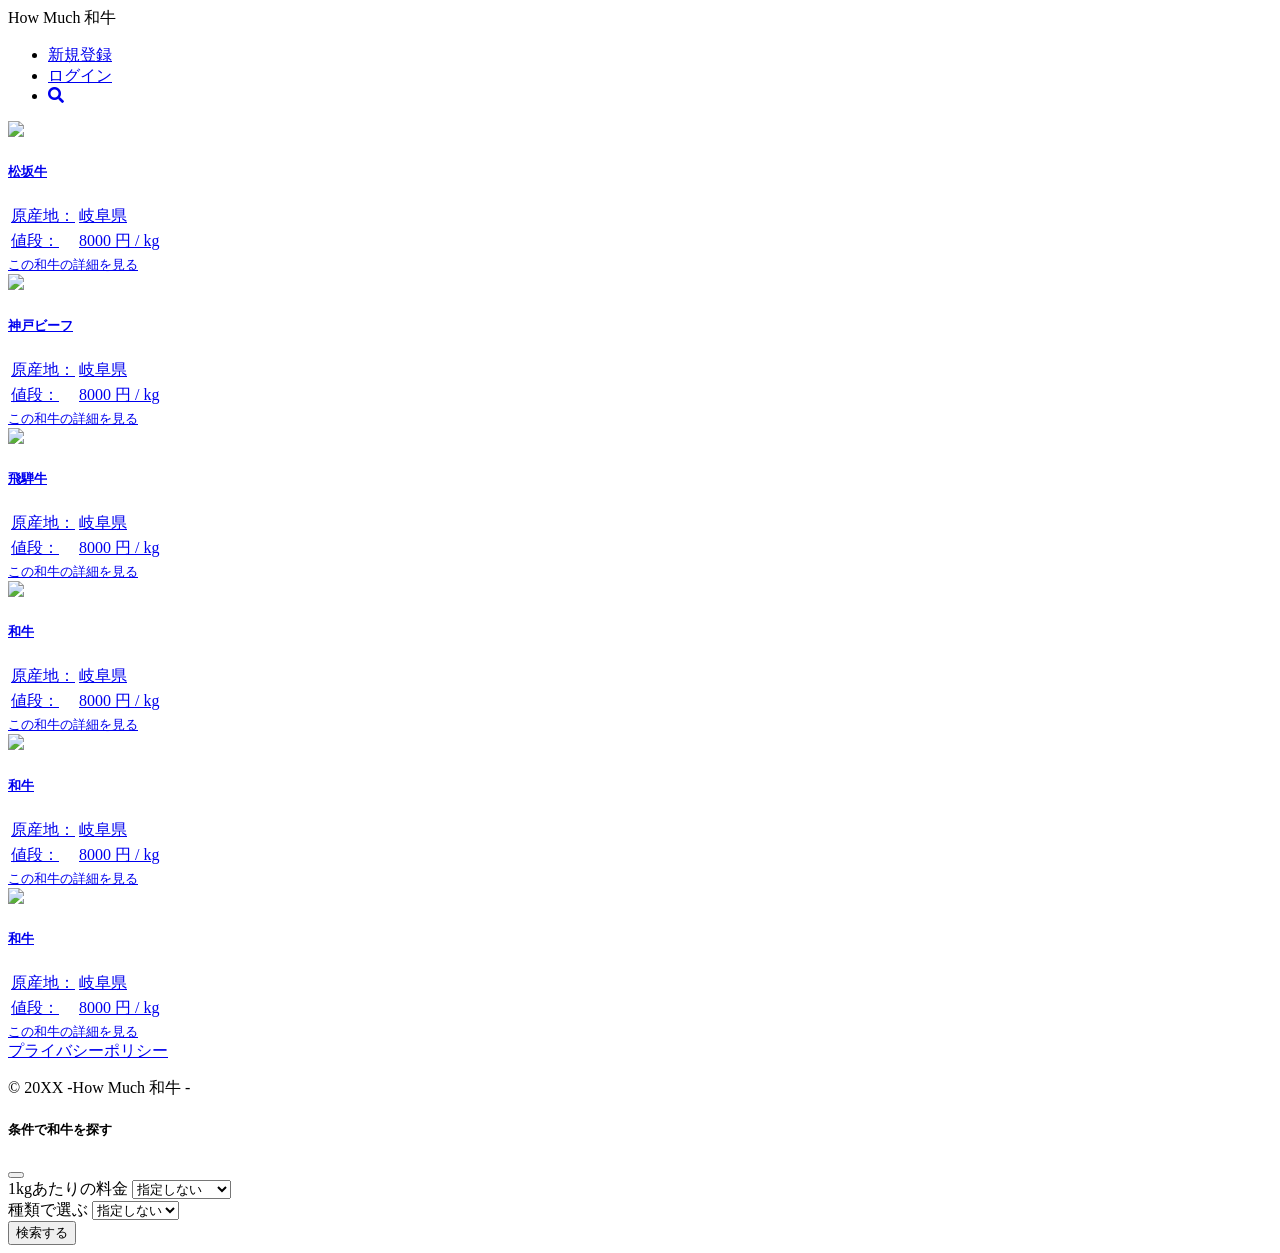
==== wagyu_price/index.html @ b8113e56 "index.htmlの1列目のカードの表示名を変更" ====
<!DOCTYPE html>
<html>

<head>
  <title></title>
  <meta charset="utf-8">
  <meta discription="">
  <meta name="viewport" content="width=device-width, initial-scale=1, shrink-to-fit=no">
  <link href="css/bootstrap.min.css" rel="stylesheet">
  <link href="https://use.fontawesome.com/releases/v5.0.6/css/all.css" rel="stylesheet">
  <link rel="stylesheet" type="text/css" href="css/style.css">
</head>

<body>
  <nav class="navbar navbar-expand-sm bg-dark navbar-dark fixed-top content-width">
    <span class="navbar-brand mr-auto navbar-brand-center">How Much 和牛</span>
    <ul class="navbar-nav">
      <li class="nav-item d-none d-sm-block">
        <a class="nav-link" href="#">新規登録</a>
      </li>
      <li class="nav-item">
        <a class="nav-link" href="#">ログイン</a>
      </li>
      <li class="nav-item d-none d-sm-block">
        <a class="nav-link" href="#" data-toggle="modal" data-target="#search-studio"><i class="fas fa-search"></i></a>
      </li>
    </ul>
  </nav>
  <main class="container-fluid content-width result">
    <div class="card-deck row">
      <a href="#" class="card">
        <img class="card-img-top" src="img/ph_beaf.jpg">
        <div class="card-body">
          <h5 class="card-title">松坂牛</h5>
          <table>
            <tr>
              <td>原産地： </td>
              <td>岐阜県</td>
            </tr>
            <tr>
              <td>値段： </td>
              <td>8000 円 / kg</td>
            </tr>
          </table>
        </div>
        <div class="card-footer">
          <small class="text-muted">この和牛の詳細を見る</small>
        </div>
      </a>
      <a href="#" class="card">
        <img class="card-img-top" src="img/ph_beaf.jpg">
        <div class="card-body">
          <h5 class="card-title">神戸ビーフ</h5>
          <table>
            <tr>
              <td>原産地： </td>
              <td>岐阜県</td>
            </tr>
            <tr>
              <td>値段： </td>
              <td>8000 円 / kg</td>
            </tr>
          </table>
        </div>
        <div class="card-footer">
          <small class="text-muted">この和牛の詳細を見る</small>
        </div>
      </a>
      <a href="#" class="card">
        <img class="card-img-top" src="img/ph_beaf.jpg">
        <div class="card-body">
          <h5 class="card-title">飛騨牛</h5>
          <table>
            <tr>
              <td>原産地： </td>
              <td>岐阜県</td>
            </tr>
            <tr>
              <td>値段： </td>
              <td>8000 円 / kg</td>
            </tr>
          </table>
        </div>
        <div class="card-footer">
          <small class="text-muted">この和牛の詳細を見る</small>
        </div>
      </a>
    </div>
    <div class="card-deck row">
      <a href="#" class="card">
        <img class="card-img-top" src="img/ph_beaf.jpg">
        <div class="card-body">
          <h5 class="card-title">和牛</h5>
          <table>
            <tr>
              <td>原産地： </td>
              <td>岐阜県</td>
            </tr>
            <tr>
              <td>値段： </td>
              <td>8000 円 / kg</td>
            </tr>
          </table>
        </div>
        <div class="card-footer">
          <small class="text-muted">この和牛の詳細を見る</small>
        </div>
      </a>
      <a href="#" class="card">
        <img class="card-img-top" src="img/ph_beaf.jpg">
        <div class="card-body">
          <h5 class="card-title">和牛</h5>
          <table>
            <tr>
              <td>原産地： </td>
              <td>岐阜県</td>
            </tr>
            <tr>
              <td>値段： </td>
              <td>8000 円 / kg</td>
            </tr>
          </table>
        </div>
        <div class="card-footer">
          <small class="text-muted">この和牛の詳細を見る</small>
        </div>
      </a>
      <a href="#" class="card">
        <img class="card-img-top" src="img/ph_beaf.jpg">
        <div class="card-body">
          <h5 class="card-title">和牛</h5>
          <table>
            <tr>
              <td>原産地： </td>
              <td>岐阜県</td>
            </tr>
            <tr>
              <td>値段： </td>
              <td>8000 円 / kg</td>
            </tr>
          </table>
        </div>
        <div class="card-footer">
          <small class="text-muted">この和牛の詳細を見る</small>
        </div>
      </a>
    </div>
  </main>
  <footer class="content-width">
    <a href="#">プライバシーポリシー</a>
    <p>&copy; 20XX -How Much 和牛 -</p>
  </footer>
  <div class="modal fade" id="search-studio" tabindex="-1" role="dialog" aria-labelledby="serach-studioLabel"
    aria-hidden="true">
    <div class="modal-dialog modal-dialog-centered" role="document">
      <div class="modal-content">
        <div class="modal-header">
          <h5 class="modal-title" id="serach-studioLabel">条件で和牛を探す</h5>
          <button class="close" data-dismiss="modal" aria-label="close"></button>
        </div>
        <div class="modal-body">
          <form action="" method="GET">
            <div class="form-group">
              <label for="message-text">1kgあたりの料金</label>
              <select class="custom-select" name="price">
                <option selected>指定しない</option>
                <option value="3000">〜3000円</option>
                <option value="5000">〜5000円</option>
                <option value="7000">〜7000円</option>
                <option value="10000">10000円以上</option>
              </select>
            </div>
            <div class="form-group">
              <label for="message-text">種類で選ぶ</label>
              <select class="custom-select" name="area">
                <option selected>指定しない</option>
                <option value="3">松坂牛</option>
                <option value="4">米沢牛</option>
                <option value="5">宮崎牛</option>
                <option value="6">近江牛</option>
                <option value="7">仙台牛</option>
                <option value="8">飛騨牛</option>
                <option value="9">神戸ビーフ</option>
              </select>
            </div>
            <div class="submit-center">
              <button type="submit" class="btn btn-lg submit-color">
                検索する
              </button>
            </div>
          </form>
        </div>
      </div>
    </div>
  </div>
  <script src="js/jquery-3.3.1.min.js"></script>
  <script src="js/bootstrap.bundle.min.js"></script>
  <script src="js/main.js"></script>
</body>

</html>
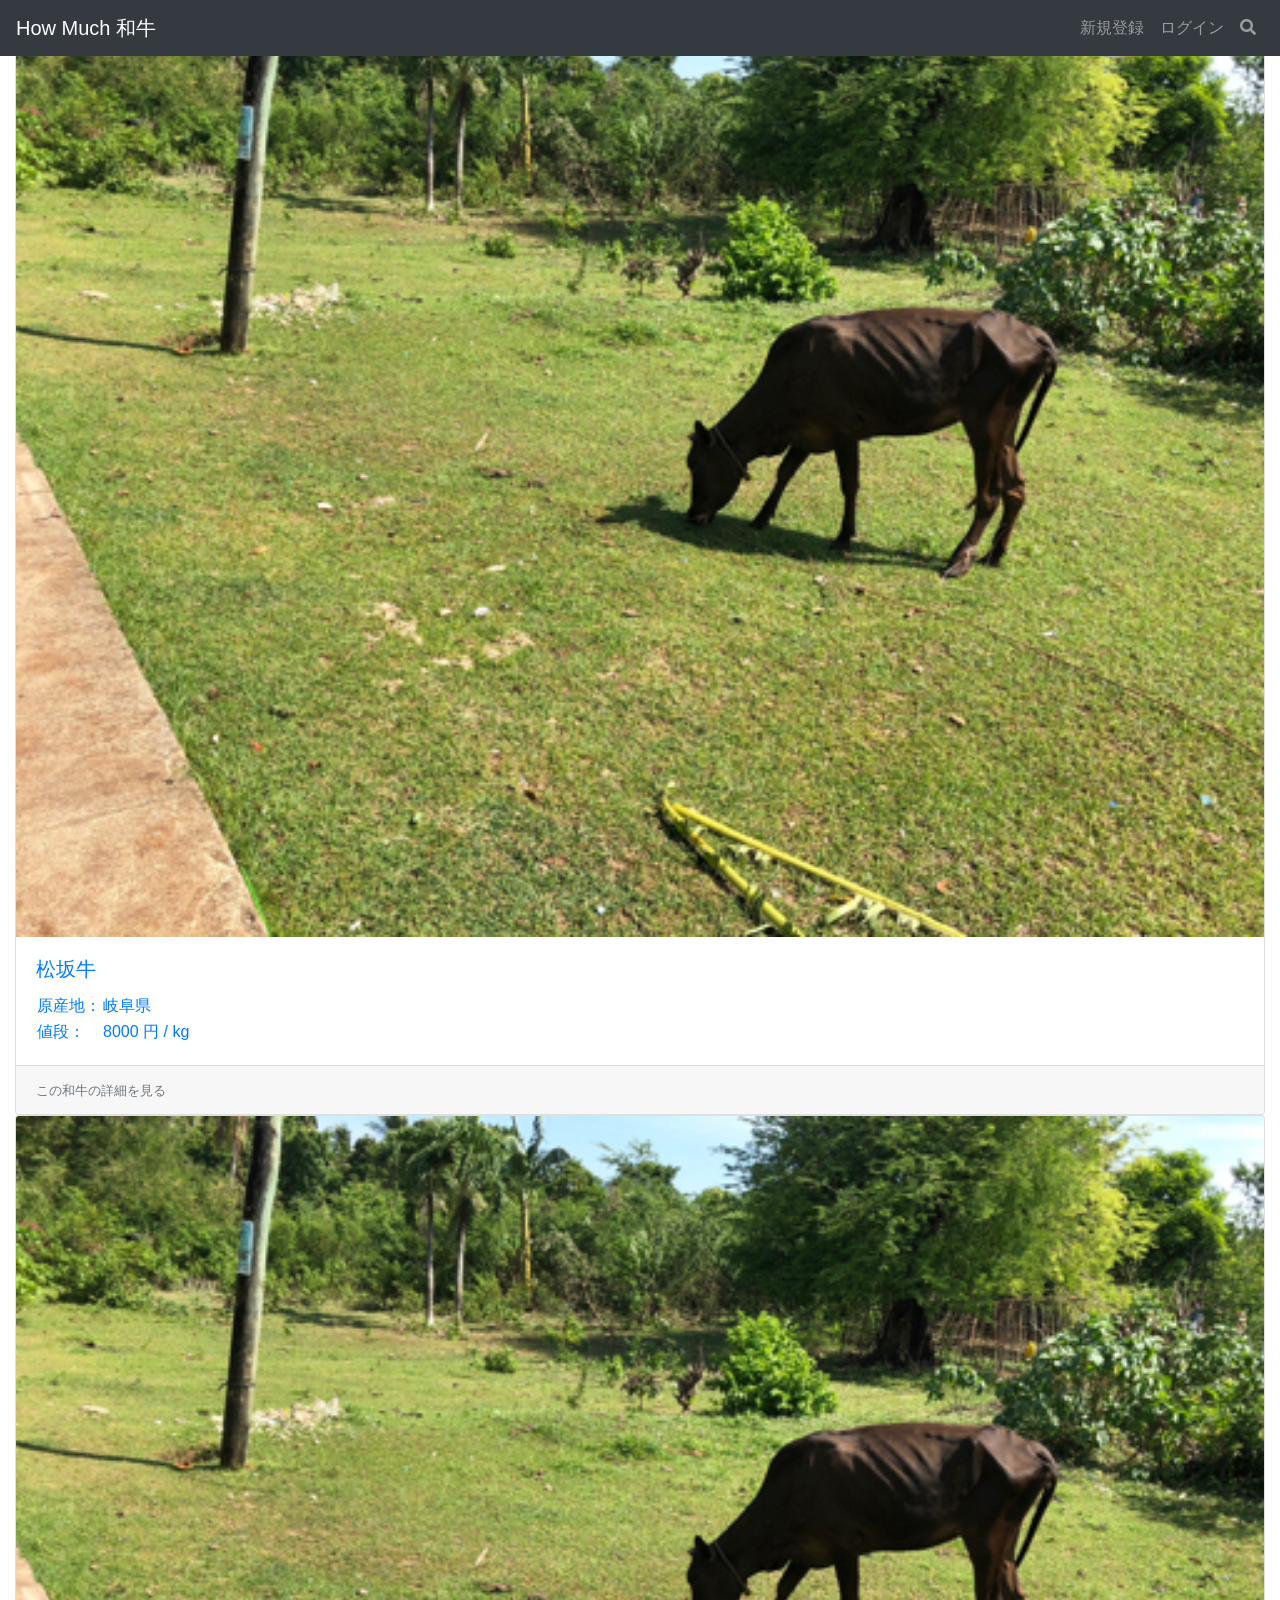
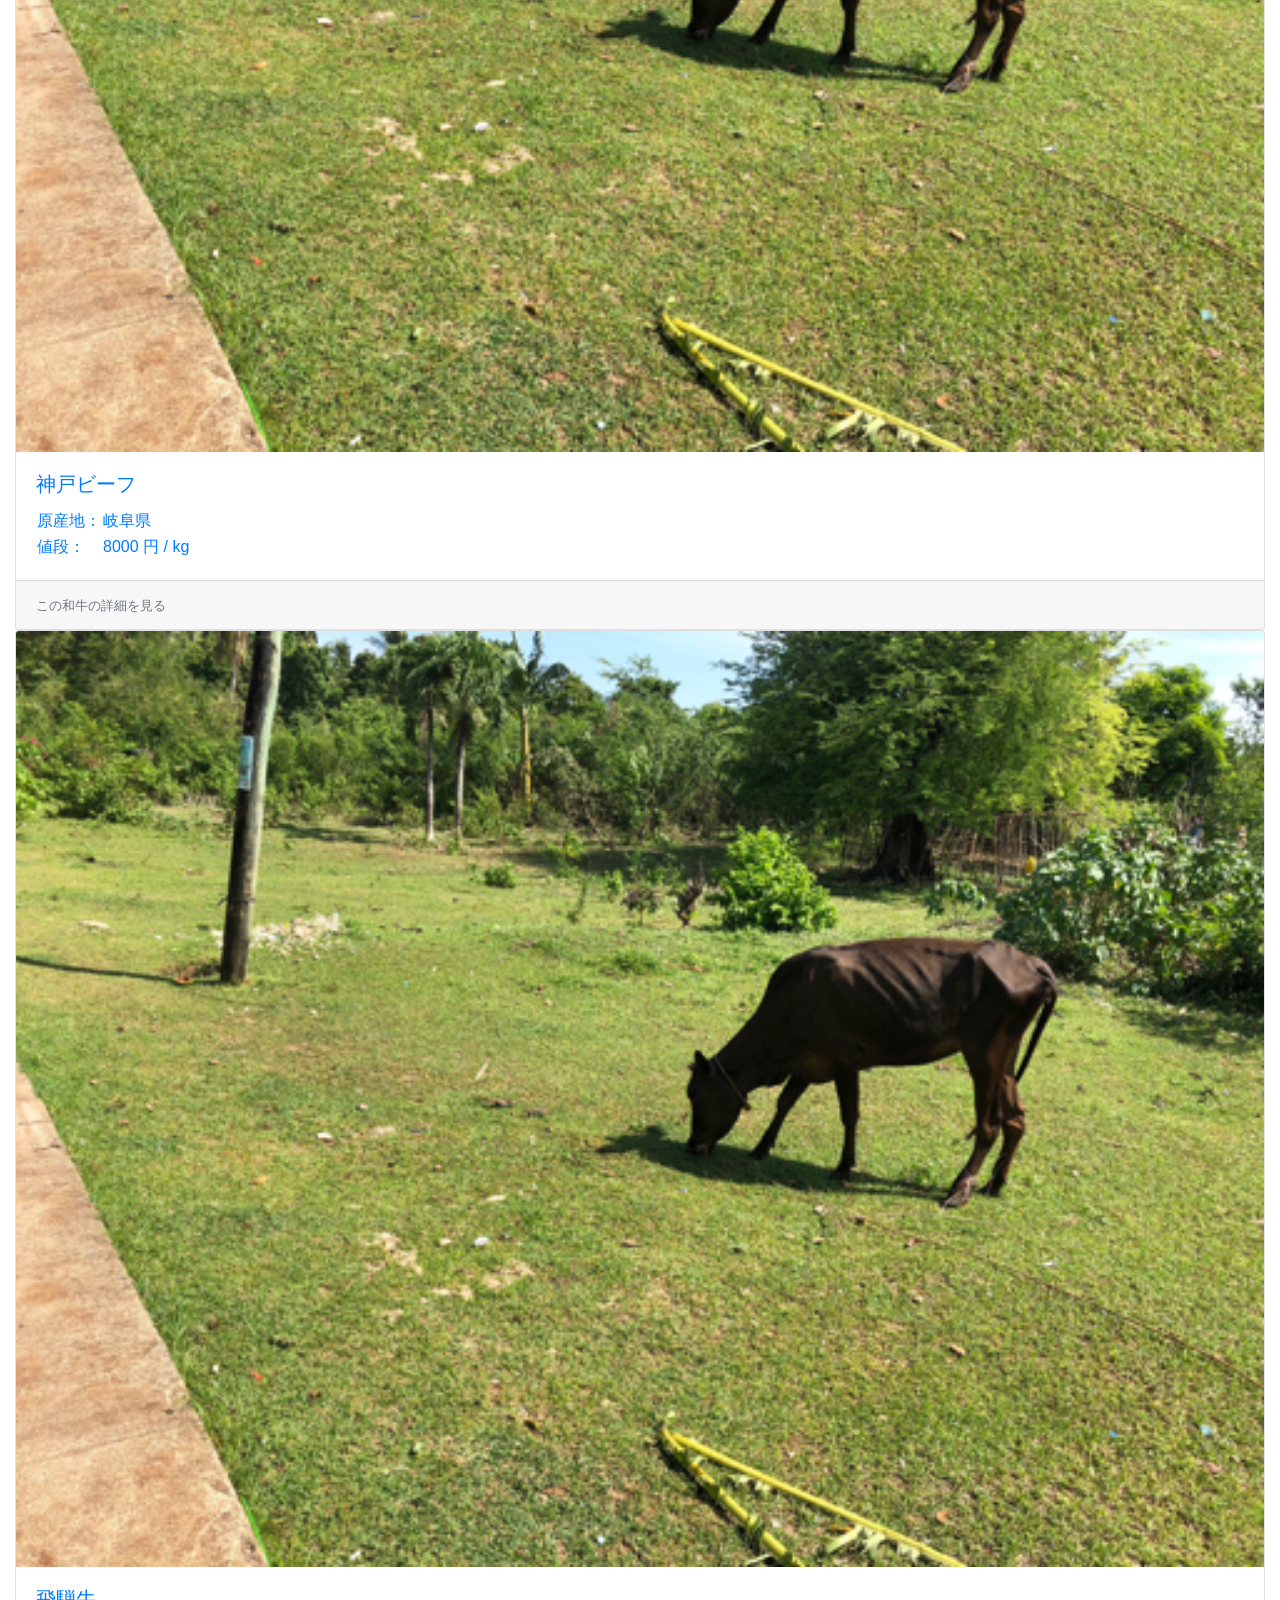
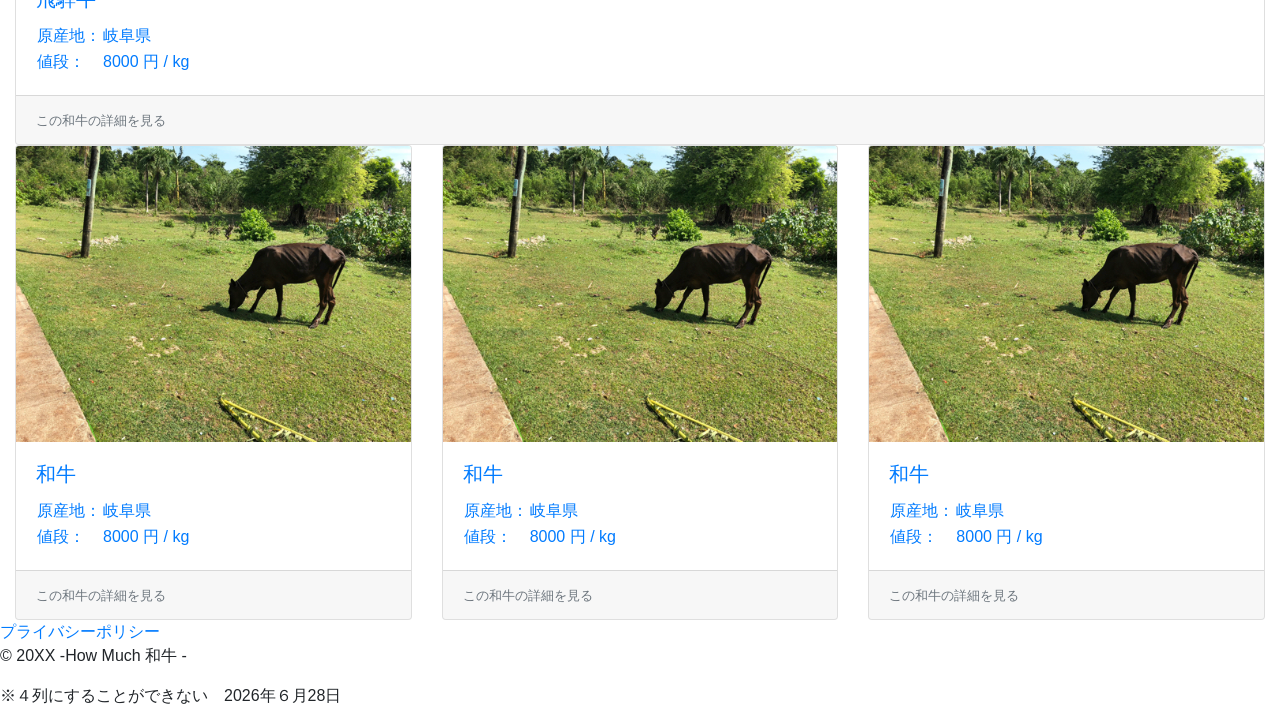
==== commit 37d55be2: "1行あたりのカード枚数を4枚に変更" ====
--- a/wagyu_price/index.html
+++ b/wagyu_price/index.html
@@ -11,7 +11,7 @@
   <link rel="stylesheet" type="text/css" href="css/style.css">
 </head>
 
-<body>
+<body　>
   <nav class="navbar navbar-expand-sm bg-dark navbar-dark fixed-top content-width">
     <span class="navbar-brand mr-auto navbar-brand-center">How Much 和牛</span>
     <ul class="navbar-nav">
@@ -27,7 +27,7 @@
     </ul>
   </nav>
   <main class="container-fluid content-width result">
-    <div class="card-deck row">
+    <div class="card-grid">
       <a href="#" class="card">
         <img class="card-img-top" src="img/ph_beaf.jpg">
         <div class="card-body">
@@ -198,4 +198,6 @@
   <script src="js/main.js"></script>
 </body>
 
-</html>+</html>
+
+※４列にすることができない　2026年６月28日 
--- a/wagyu_price/css/style.css
+++ b/wagyu_price/css/style.css
@@ -0,0 +1,23 @@
+<main class="container-fluid content-width result">
+  <div class="card-grid">
+    <a href="#" class="card">
+      <img class="card-img-top" src="img/ph_beaf.jpg">
+      <div class="card-body">
+        <h5 class="card-title">松坂牛</h5>
+        <table>
+          <tr><td>原産地： </td><td>岐阜県</td></tr>
+          <tr><td>値段： </td><td>8000 円 / kg</td></tr>
+        </table>
+      </div>
+      <div class="card-footer">
+        <small class="text-muted">この和牛の詳細を見る</small>
+      </div>
+    </a>
+    
+    <a href="#" class="card">...</a>
+    <a href="#" class="card">...</a>
+    <a href="#" class="card">...</a>
+    <a href="#" class="card">...</a>
+    <a href="#" class="card">...</a>
+  </div>
+</main>
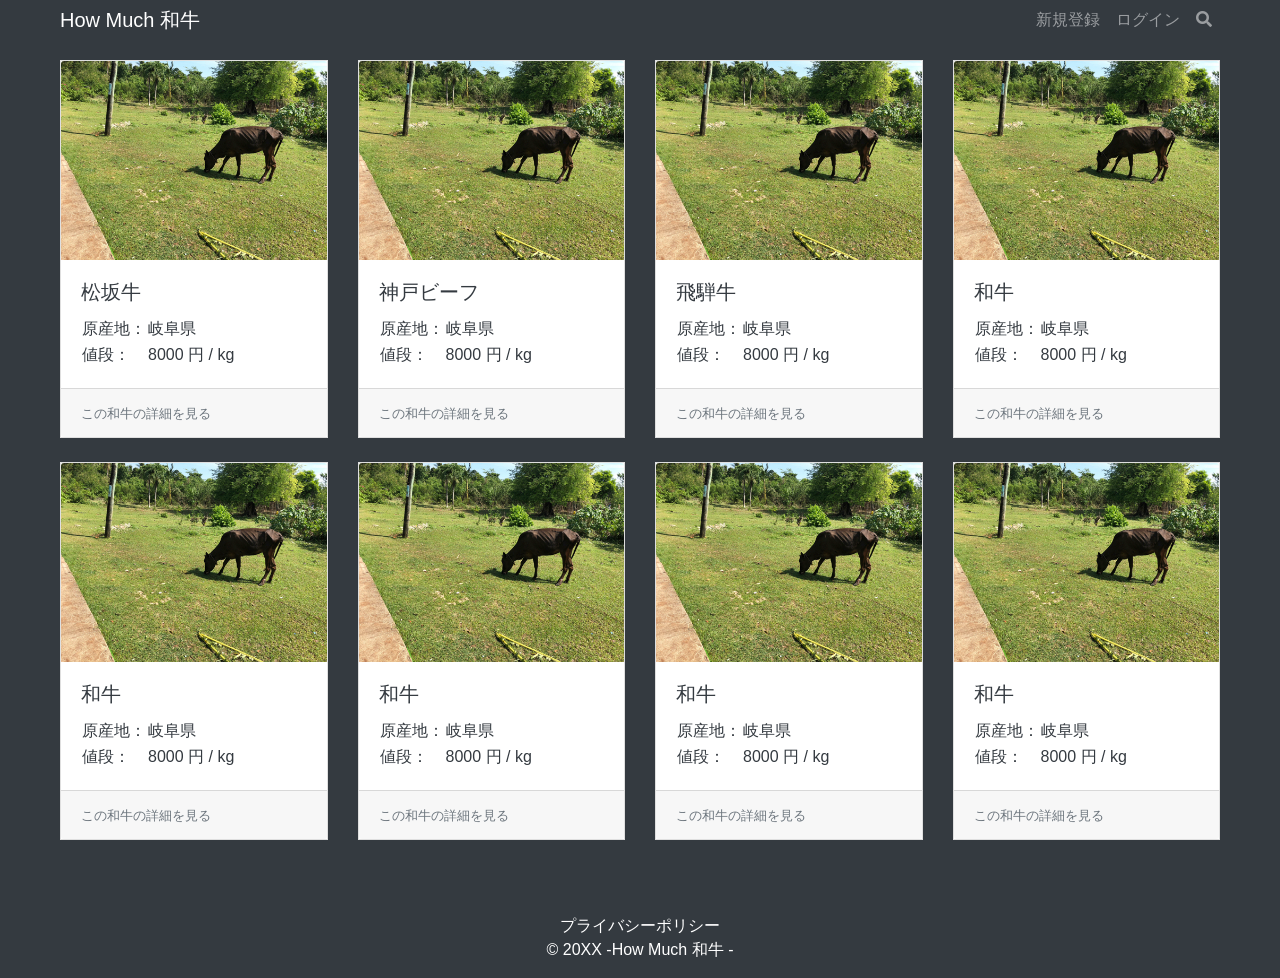
==== commit c39b29f5: "4row" ====
--- a/wagyu_price/index.html
+++ b/wagyu_price/index.html
@@ -11,7 +11,7 @@
   <link rel="stylesheet" type="text/css" href="css/style.css">
 </head>
 
-<body　>
+<body>
   <nav class="navbar navbar-expand-sm bg-dark navbar-dark fixed-top content-width">
     <span class="navbar-brand mr-auto navbar-brand-center">How Much 和牛</span>
     <ul class="navbar-nav">
@@ -26,126 +26,188 @@
       </li>
     </ul>
   </nav>
-  <main class="container-fluid content-width result">
-    <div class="card-grid">
-      <a href="#" class="card">
+<main class="container-fluid content-width result">
+  <div class="row">
+
+    <!-- カード1 -->
+    <div class="col-lg-3 col-md-6 col-sm-12 mb-4">
+      <a href="#" class="card h-100">
         <img class="card-img-top" src="img/ph_beaf.jpg">
         <div class="card-body">
           <h5 class="card-title">松坂牛</h5>
           <table>
             <tr>
-              <td>原産地： </td>
-              <td>岐阜県</td>
-            </tr>
-            <tr>
-              <td>値段： </td>
-              <td>8000 円 / kg</td>
-            </tr>
-          </table>
-        </div>
-        <div class="card-footer">
-          <small class="text-muted">この和牛の詳細を見る</small>
-        </div>
-      </a>
-      <a href="#" class="card">
+              <td>原産地：</td>
+              <td>岐阜県</td>
+            </tr>
+            <tr>
+              <td>値段：</td>
+              <td>8000 円 / kg</td>
+            </tr>
+          </table>
+        </div>
+        <div class="card-footer">
+          <small class="text-muted">この和牛の詳細を見る</small>
+        </div>
+      </a>
+    </div>
+
+    <!-- カード2 -->
+    <div class="col-lg-3 col-md-6 col-sm-12 mb-4">
+      <a href="#" class="card h-100">
         <img class="card-img-top" src="img/ph_beaf.jpg">
         <div class="card-body">
           <h5 class="card-title">神戸ビーフ</h5>
           <table>
             <tr>
-              <td>原産地： </td>
-              <td>岐阜県</td>
-            </tr>
-            <tr>
-              <td>値段： </td>
-              <td>8000 円 / kg</td>
-            </tr>
-          </table>
-        </div>
-        <div class="card-footer">
-          <small class="text-muted">この和牛の詳細を見る</small>
-        </div>
-      </a>
-      <a href="#" class="card">
+              <td>原産地：</td>
+              <td>岐阜県</td>
+            </tr>
+            <tr>
+              <td>値段：</td>
+              <td>8000 円 / kg</td>
+            </tr>
+          </table>
+        </div>
+        <div class="card-footer">
+          <small class="text-muted">この和牛の詳細を見る</small>
+        </div>
+      </a>
+    </div>
+
+    <!-- カード3 -->
+    <div class="col-lg-3 col-md-6 col-sm-12 mb-4">
+      <a href="#" class="card h-100">
         <img class="card-img-top" src="img/ph_beaf.jpg">
         <div class="card-body">
           <h5 class="card-title">飛騨牛</h5>
           <table>
             <tr>
-              <td>原産地： </td>
-              <td>岐阜県</td>
-            </tr>
-            <tr>
-              <td>値段： </td>
-              <td>8000 円 / kg</td>
-            </tr>
-          </table>
-        </div>
-        <div class="card-footer">
-          <small class="text-muted">この和牛の詳細を見る</small>
-        </div>
-      </a>
-    </div>
-    <div class="card-deck row">
-      <a href="#" class="card">
-        <img class="card-img-top" src="img/ph_beaf.jpg">
-        <div class="card-body">
-          <h5 class="card-title">和牛</h5>
-          <table>
-            <tr>
-              <td>原産地： </td>
-              <td>岐阜県</td>
-            </tr>
-            <tr>
-              <td>値段： </td>
-              <td>8000 円 / kg</td>
-            </tr>
-          </table>
-        </div>
-        <div class="card-footer">
-          <small class="text-muted">この和牛の詳細を見る</small>
-        </div>
-      </a>
-      <a href="#" class="card">
-        <img class="card-img-top" src="img/ph_beaf.jpg">
-        <div class="card-body">
-          <h5 class="card-title">和牛</h5>
-          <table>
-            <tr>
-              <td>原産地： </td>
-              <td>岐阜県</td>
-            </tr>
-            <tr>
-              <td>値段： </td>
-              <td>8000 円 / kg</td>
-            </tr>
-          </table>
-        </div>
-        <div class="card-footer">
-          <small class="text-muted">この和牛の詳細を見る</small>
-        </div>
-      </a>
-      <a href="#" class="card">
-        <img class="card-img-top" src="img/ph_beaf.jpg">
-        <div class="card-body">
-          <h5 class="card-title">和牛</h5>
-          <table>
-            <tr>
-              <td>原産地： </td>
-              <td>岐阜県</td>
-            </tr>
-            <tr>
-              <td>値段： </td>
-              <td>8000 円 / kg</td>
-            </tr>
-          </table>
-        </div>
-        <div class="card-footer">
-          <small class="text-muted">この和牛の詳細を見る</small>
-        </div>
-      </a>
-    </div>
-  </main>
+              <td>原産地：</td>
+              <td>岐阜県</td>
+            </tr>
+            <tr>
+              <td>値段：</td>
+              <td>8000 円 / kg</td>
+            </tr>
+          </table>
+        </div>
+        <div class="card-footer">
+          <small class="text-muted">この和牛の詳細を見る</small>
+        </div>
+      </a>
+    </div>
+
+    <!-- カード4 -->
+    <div class="col-lg-3 col-md-6 col-sm-12 mb-4">
+      <a href="#" class="card h-100">
+        <img class="card-img-top" src="img/ph_beaf.jpg">
+        <div class="card-body">
+          <h5 class="card-title">和牛</h5>
+          <table>
+            <tr>
+              <td>原産地：</td>
+              <td>岐阜県</td>
+            </tr>
+            <tr>
+              <td>値段：</td>
+              <td>8000 円 / kg</td>
+            </tr>
+          </table>
+        </div>
+        <div class="card-footer">
+          <small class="text-muted">この和牛の詳細を見る</small>
+        </div>
+      </a>
+    </div>
+     <div class="col-lg-3 col-md-6 col-sm-12 mb-4">
+      <a href="#" class="card h-100">
+        <img class="card-img-top" src="img/ph_beaf.jpg">
+        <div class="card-body">
+          <h5 class="card-title">和牛</h5>
+          <table>
+            <tr>
+              <td>原産地：</td>
+              <td>岐阜県</td>
+            </tr>
+            <tr>
+              <td>値段：</td>
+              <td>8000 円 / kg</td>
+            </tr>
+          </table>
+        </div>
+        <div class="card-footer">
+          <small class="text-muted">この和牛の詳細を見る</small>
+        </div>
+      </a>
+    </div>
+     <div class="col-lg-3 col-md-6 col-sm-12 mb-4">
+      <a href="#" class="card h-100">
+        <img class="card-img-top" src="img/ph_beaf.jpg">
+        <div class="card-body">
+          <h5 class="card-title">和牛</h5>
+          <table>
+            <tr>
+              <td>原産地：</td>
+              <td>岐阜県</td>
+            </tr>
+            <tr>
+              <td>値段：</td>
+              <td>8000 円 / kg</td>
+            </tr>
+          </table>
+        </div>
+        <div class="card-footer">
+          <small class="text-muted">この和牛の詳細を見る</small>
+        </div>
+      </a>
+    </div>
+     <div class="col-lg-3 col-md-6 col-sm-12 mb-4">
+      <a href="#" class="card h-100">
+        <img class="card-img-top" src="img/ph_beaf.jpg">
+        <div class="card-body">
+          <h5 class="card-title">和牛</h5>
+          <table>
+            <tr>
+              <td>原産地：</td>
+              <td>岐阜県</td>
+            </tr>
+            <tr>
+              <td>値段：</td>
+              <td>8000 円 / kg</td>
+            </tr>
+          </table>
+        </div>
+        <div class="card-footer">
+          <small class="text-muted">この和牛の詳細を見る</small>
+        </div>
+      </a>
+    </div>
+     <div class="col-lg-3 col-md-6 col-sm-12 mb-4">
+      <a href="#" class="card h-100">
+        <img class="card-img-top" src="img/ph_beaf.jpg">
+        <div class="card-body">
+          <h5 class="card-title">和牛</h5>
+          <table>
+            <tr>
+              <td>原産地：</td>
+              <td>岐阜県</td>
+            </tr>
+            <tr>
+              <td>値段：</td>
+              <td>8000 円 / kg</td>
+            </tr>
+          </table>
+        </div>
+        <div class="card-footer">
+          <small class="text-muted">この和牛の詳細を見る</small>
+        </div>
+      </a>
+    </div>
+
+    <!-- 以下も同じように col-lg-3 の中へ入れて追加 -->
+  </div>
+</main>
   <footer class="content-width">
     <a href="#">プライバシーポリシー</a>
     <p>&copy; 20XX -How Much 和牛 -</p>
@@ -198,6 +260,4 @@
   <script src="js/main.js"></script>
 </body>
 
-</html>
-
-※４列にすることができない　2026年６月28日 +</html>
--- a/wagyu_price/css/style.css
+++ b/wagyu_price/css/style.css
@@ -1,23 +1,70 @@
-<main class="container-fluid content-width result">
-  <div class="card-grid">
-    <a href="#" class="card">
-      <img class="card-img-top" src="img/ph_beaf.jpg">
-      <div class="card-body">
-        <h5 class="card-title">松坂牛</h5>
-        <table>
-          <tr><td>原産地： </td><td>岐阜県</td></tr>
-          <tr><td>値段： </td><td>8000 円 / kg</td></tr>
-        </table>
-      </div>
-      <div class="card-footer">
-        <small class="text-muted">この和牛の詳細を見る</small>
-      </div>
-    </a>
-    
-    <a href="#" class="card">...</a>
-    <a href="#" class="card">...</a>
-    <a href="#" class="card">...</a>
-    <a href="#" class="card">...</a>
-    <a href="#" class="card">...</a>
-  </div>
-</main>+body {
+  background-color: #343a40;
+}
+
+a {
+  color: #fff;
+}
+
+a:hover {
+  color: #ddd;
+  text-decoration: none;
+}
+
+p {
+  color: #fff;
+}
+
+.content-width {
+  max-width: 1200px;
+  margin: 0 auto;
+  padding: 0 20px;
+}
+
+.result {
+  padding: 60px 20px 20px;
+}
+
+.result a {
+  color: #343a40;
+}
+
+@media screen and (min-width:576px) {
+  .row {
+    margin-bottom: 30px;
+  }
+}
+
+
+.submit-color {
+  background-color: #DE660D;
+  color: white;
+  opacity: 0.9;
+  transition: all 0.4s;
+  margin: 0 auto;
+}
+
+.submit-color:hover {
+  opacity: 1.0;
+}
+
+.submit-center {
+  text-align: center;
+  margin-top: 30px;
+}
+
+footer {
+  background-color: #343a40;
+  text-align: center;
+}
+
+  .card-grid {
+  display: grid;
+  grid-template-columns: repeat(4, 1fr); /* これで強制的に4列 */
+  gap: 20px; /* カード間の隙間 */
+  margin-top: 30px;
+}
+
+.card {
+  border-radius: 0;
+}
